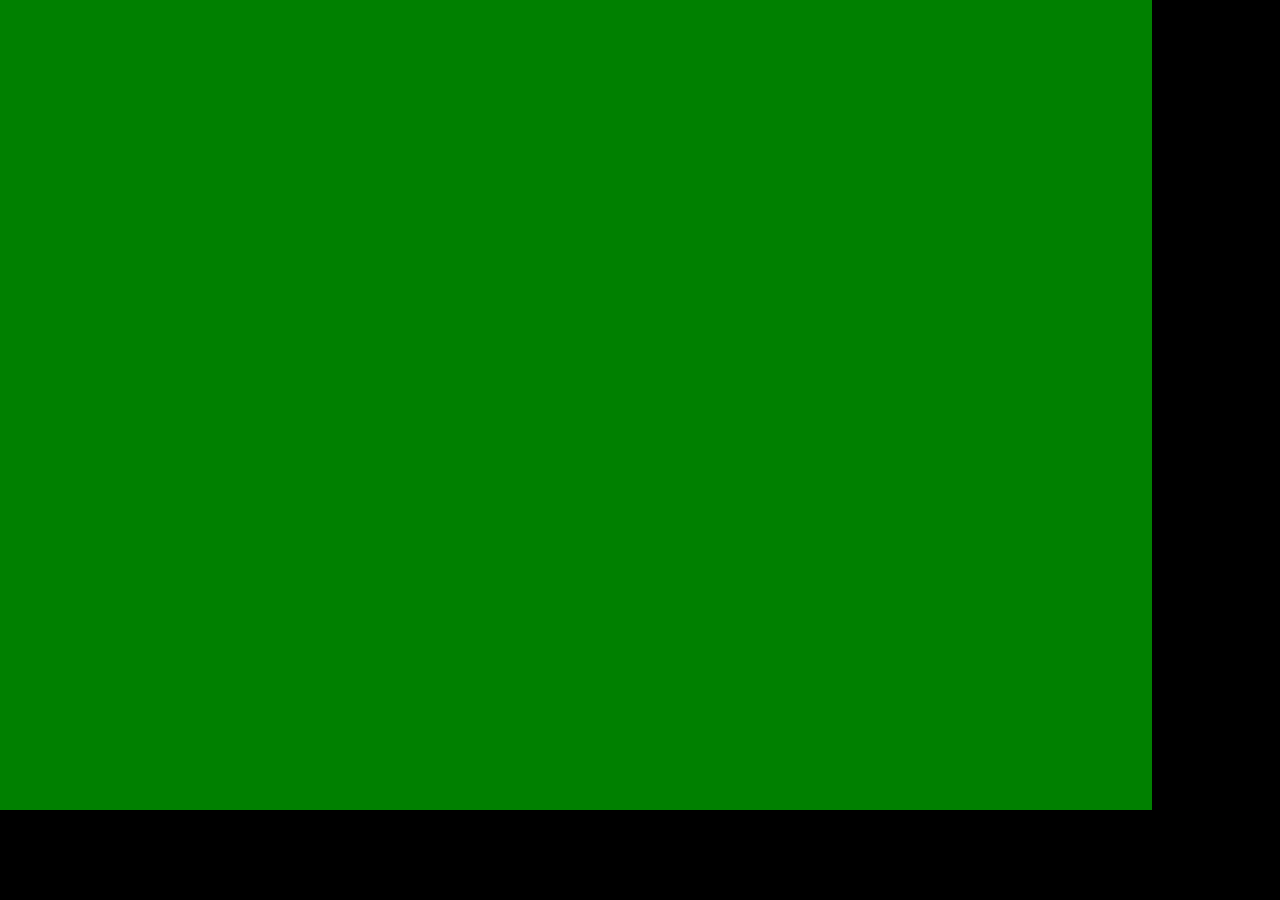
==== index.html @ 1b4cd217 "Capítulo 23 Aula 3" ====
<!DOCTYPE html>
<html lang="pt-br">
<head>
    <meta charset="UTF-8">
    <meta name="viewport" content="width=device-width, initial-scale=1.0">
    <title>Redes Sociais</title>
    <link rel="stylesheet" href="/estilo/style.css">
</head>
<body>
    <main>
        <section id="telefone">

        </section>
        <section id="redes-sociais">

        </section>
    </main>
</body>
</html>
---- estilo/style.css ----
@charset "UTF-8";

* {
    margin: 0px;
    padding: 0px;
    font-family: Arial, Helvetica, sans-serif;
}

html, body {
    background-color: black;
    height: 100vh;
    width: 100vw;
    
}

main {
    background-color: green;
    height: 90vh;
    width: 90vw;
}

section#telefone {
    background-color: blue;
}
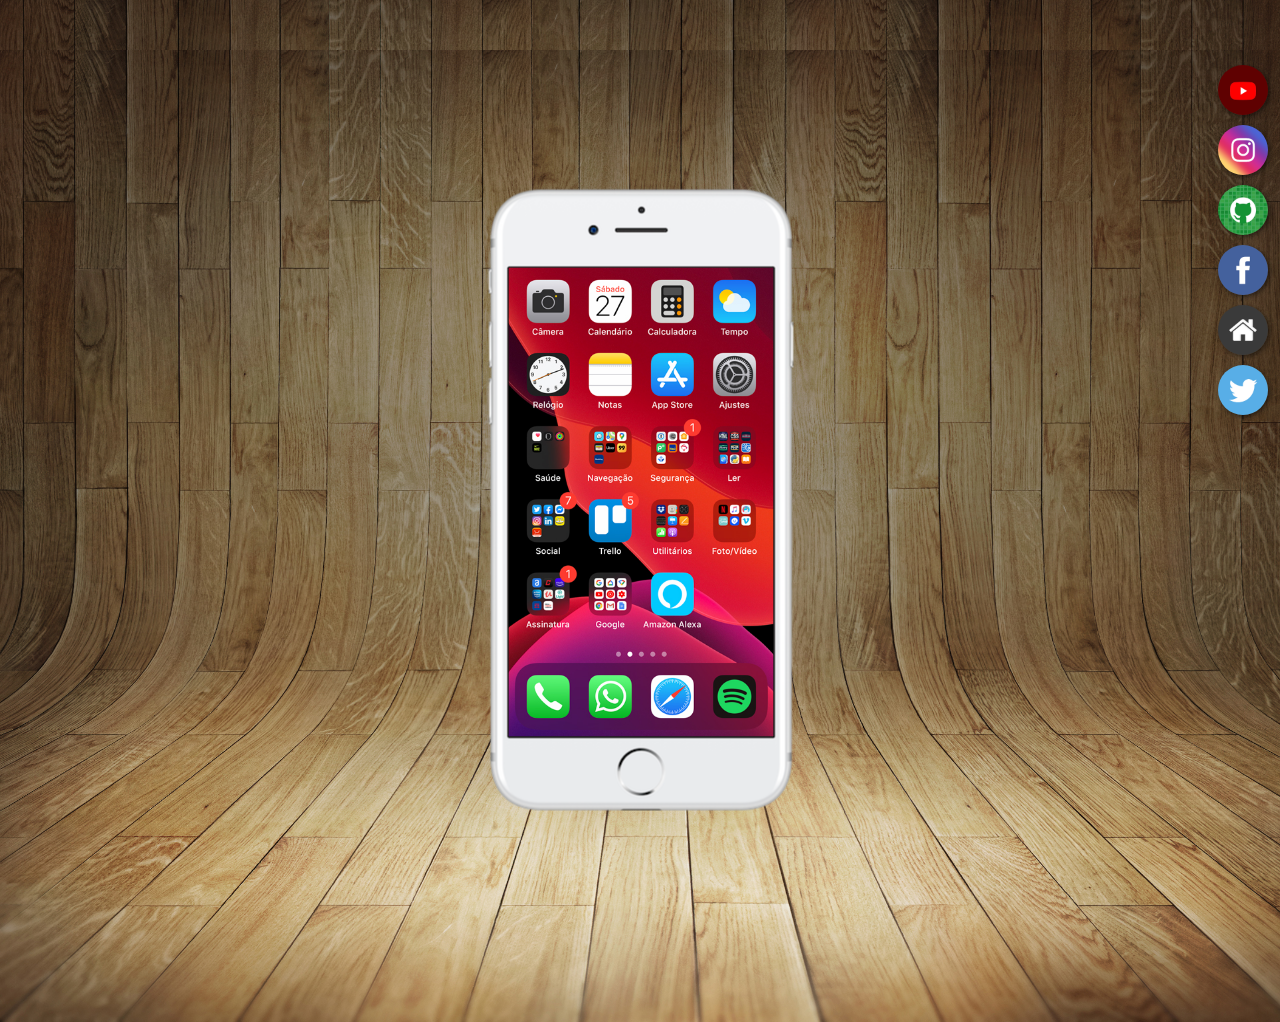
==== commit e258b1d2: "projeto finalizado." ====
--- a/index.html
+++ b/index.html
@@ -9,10 +9,20 @@
 <body>
     <main>
         <section id="telefone">
-
+            <iframe src="home.html" target="tela" name="tela" id="tela" frameborder="0"> Seu navegador não é compatível com isso.</iframe>
         </section>
         <section id="redes-sociais">
-
+            <a href="youtube.html" target="tela"><img src="imagens/arquivosimagens/logo-youtube.jpg" alt="Youtube"></a>
+            <br>
+            <a href="instagram.html" target="tela"><img src="imagens/arquivosimagens/logo-instagram.jpg" alt="Instagram"></a>
+            <br>
+            <a href="github.html" target="tela"><img src="imagens/arquivosimagens/logo-github.jpg" alt="GitHub"></a>
+            <br>
+            <a href="facebook.html" target="tela"><img src="imagens/arquivosimagens/logo-facebook.jpg" alt="Facebook"></a>
+            <br>
+            <a href="home.html" target="tela"><img src="imagens/arquivosimagens/logo-home.jpg" alt="Home"></a>
+            <br>
+            <a href="twitter.html" target="tela"><img src="imagens/arquivosimagens/logo-twitter.jpg" alt="Twitter"></a>
         </section>
     </main>
 </body>
--- a/estilo/style.css
+++ b/estilo/style.css
@@ -7,18 +7,71 @@
 }
 
 html, body {
-    background-color: black;
-    height: 100vh;
+
+    height: 108vh;
     width: 100vw;
+
+    background-image: url(/imagens/arquivosimagens/fundo-madeira.jpg);
+    background-size: cover;
+    background-repeat: no-repeat;
+}
+
+body {
     
+    height: 108vh;
+    width: 100vw;
+
+    background-image: url(/imagens/arquivosimagens/fundo-madeira.jpg);
+    background-size: cover;
+    background-repeat: no-repeat;
 }
 
 main {
-    background-color: green;
-    height: 90vh;
-    width: 90vw;
+    position: relative;
+    height: 100vh;
+    width: 100vw;
+}
+
+
+iframe#tela {
+    position: relative;
+    top: 81px;
+    left: 23px;
+    width: 265px;
+    height: 468.5px;
+
+}
+
+section#redes-sociais {
+    text-align: right;
+    padding: 10px;
+    margin: 50px 1px 1px 1px;
+}
+
+section#redes-sociais  img {
+    border-radius: 50%;
+    height: 50px;
+    box-sizing: border-box;
+    margin: 5px 1px 1px 1px;
+    box-shadow: 2px 2px 5px rgba(0, 0, 0, 0.486);
+}
+
+section#redes-sociais img:hover {
+    border: 2px solid rgba(255, 255, 255, 0.788);
+    transform: translate(-1px, -1px);
+    box-shadow: 7px 6px 8px rgba(0, 0, 0, 0.527);
+    transition: transform .3s;
 }
 
 section#telefone {
-    background-color: blue;
+    position: absolute;
+    top:50%;
+    left:50%;
+    transform: translate(-50%, -50%);
+    width: 309px;
+    height: 627px;
+    
+    background-repeat: no-repeat;
+
+    background-image: url(../imagens/arquivosimagens/frame-iphone.png);
 }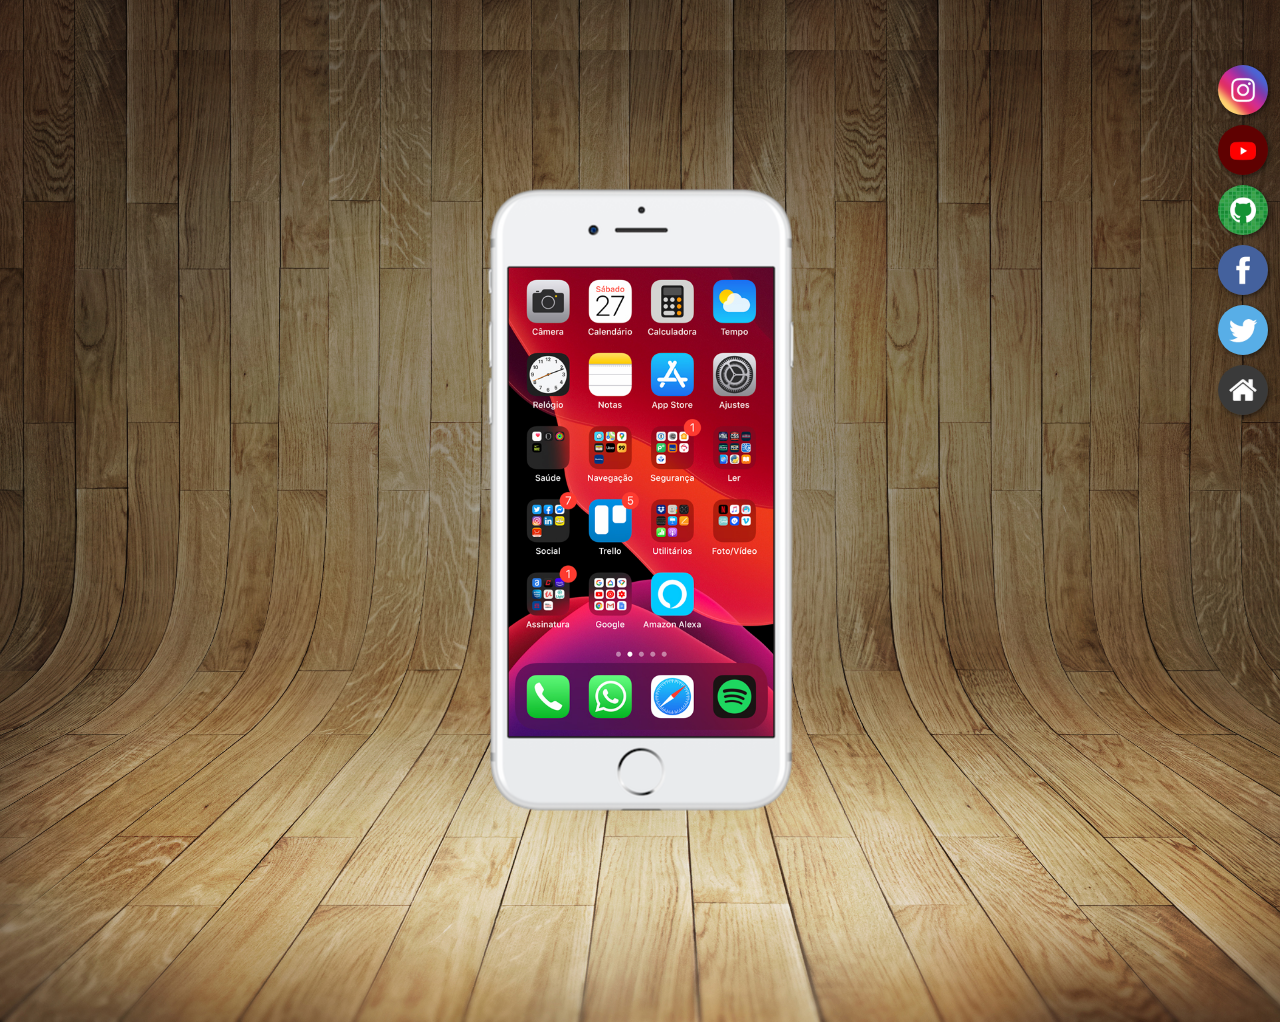
==== commit 553b4336: "tw" ====
--- a/index.html
+++ b/index.html
@@ -12,17 +12,21 @@
             <iframe src="home.html" target="tela" name="tela" id="tela" frameborder="0"> Seu navegador não é compatível com isso.</iframe>
         </section>
         <section id="redes-sociais">
+
+            <a href="instagram.html" target="tela"><img src="imagens/arquivosimagens/logo-instagram.jpg" alt="Instagram"></a>
+            <br>
+
             <a href="youtube.html" target="tela"><img src="imagens/arquivosimagens/logo-youtube.jpg" alt="Youtube"></a>
-            <br>
-            <a href="instagram.html" target="tela"><img src="imagens/arquivosimagens/logo-instagram.jpg" alt="Instagram"></a>
+           
             <br>
             <a href="github.html" target="tela"><img src="imagens/arquivosimagens/logo-github.jpg" alt="GitHub"></a>
             <br>
             <a href="facebook.html" target="tela"><img src="imagens/arquivosimagens/logo-facebook.jpg" alt="Facebook"></a>
             <br>
+            <a href="twitter.html" target="tela"><img src="imagens/arquivosimagens/logo-twitter.jpg" alt="Twitter"></a>
+            <br>
             <a href="home.html" target="tela"><img src="imagens/arquivosimagens/logo-home.jpg" alt="Home"></a>
-            <br>
-            <a href="twitter.html" target="tela"><img src="imagens/arquivosimagens/logo-twitter.jpg" alt="Twitter"></a>
+          
         </section>
     </main>
 </body>
